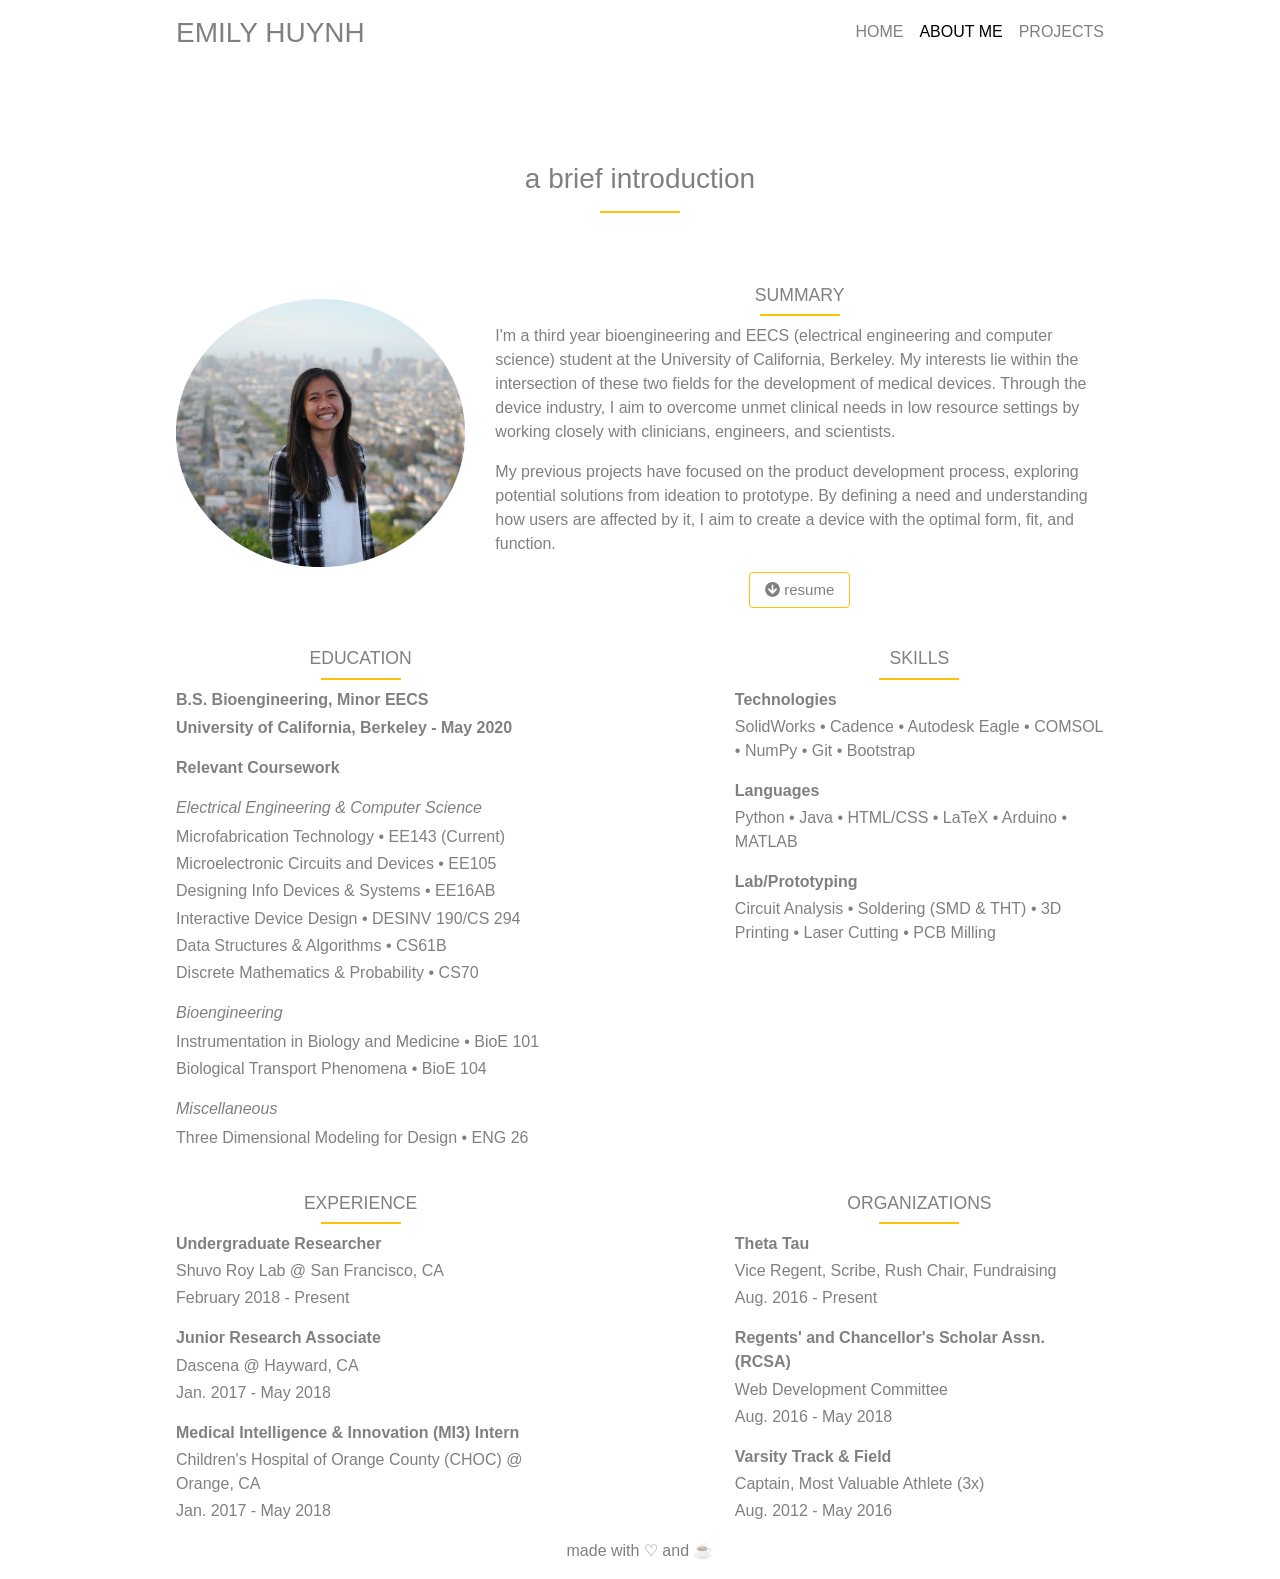
==== about_me.html @ 012b3128 "updating old" ====
<!doctype html>
<html lang="en">
  <head>
    <meta charset="utf-8">
    <meta name="viewport" content="width=device-width, initial-scale=1, shrink-to-fit=no">
    <meta name="description" content="">
    <meta name="author" content="">


    <title>Emily Huynh</title>

    <!-- Bootstrap core CSS -->
    <link href="bootstrap-4.1.1/dist/css/bootstrap.min.css" rel="stylesheet">

    <!-- Custom styles for this template -->
    <link href="cover.css" rel="stylesheet">
  <link rel="stylesheet" href="https://use.fontawesome.com/releases/v5.1.0/css/all.css">
  </head>


  <body class="text-center">

    <div class="cover-container d-flex w-100 h-200 p-3 mx-auto flex-column">
      <header class="masthead mb-auto">
        <div class="inner">
          <h3 class="masthead-brand" style="font-weight:300;" href="./main.html">EMILY HUYNH</h3>
          <nav class="nav nav-masthead justify-content-center">
            <a class="nav-link" href="./main.html">HOME</a>
            <a class="nav-link active" href="./about_me.html">ABOUT ME</a>
            <a class="nav-link" href="./projects.html">PROJECTS</a>
          </nav>
        </div>
      </header>

      <div class="inner">
      <div class= "row align-items-start justify-content-center">
      <h3 style="font-weight:200;"> a brief introduction </h3>
      </div>
      </div>

      <div class="inner">
      <div class="row justify-content-center">
      <hr>
      <h3 style="height: 2em;"> </h3>
      </div>

      <div class="row justify-content-left">
      <div class="col-md-4 align-self-start" style="margin-top:2em;">
      <img src="headshot.png" style="height: 100%; width: 100%;">
      </div>

      <div class="col-md-8 align-self-start">
      <h3 style="font-weight:500; font-size: 1.1em; margin-top:1em;" align="center"> SUMMARY </h3>
      <div align="center"> <hr> </div>
      <p align="left"> I'm a third year bioengineering and EECS (electrical engineering and computer science) student at the University of California, Berkeley. My interests lie within the intersection of these two fields for the development of medical devices. Through the device industry, I aim to overcome unmet clinical needs in low resource settings by working closely with clinicians, engineers, and scientists. </p>

      <p align="left"> My previous projects have focused on the product development process, exploring potential solutions from ideation to prototype. By defining a need and understanding how users are affected by it, I aim to create a device with the optimal form, fit, and function. </p>

      <form method="get" action="resume.pdf">
      <button type="submit" class="btn"><i class="fas fa-arrow-circle-down"></i> resume</button>
      </form>

      </div>


      </div>

      <div class="row align-items-start justify-content-center" style="margin-top: 2.5em;">

      <div class="col-md-5">
      <h3 style="font-weight:500; font-size: 1.1em"> EDUCATION </h3>
      <div align="center"> <hr> </div>
      <p align="left" style="margin-bottom:0.3em; font-size:1em;"> <strong>B.S. Bioengineering, Minor EECS </strong></p>
      <p align="left"> <strong> University of California, Berkeley - May 2020 </strong></p>
      <p align="left"> <strong> Relevant Coursework</strong></p>
      <p align="left" style="margin-bottom:0.3em;"> <i> Electrical Engineering & Computer Science</i>
      <p align="left" style="margin-bottom:0.2em;">  Microfabrication Technology • EE143 (Current)
      <p align="left" style="margin-bottom:0.2em;"> Microelectronic Circuits and Devices • EE105 </p>
      <p align="left" style="margin-bottom:0.2em;"> Designing Info Devices & Systems • EE16AB </p>
      <p align="left" style="margin-bottom:0.2em;">Interactive Device Design • DESINV 190/CS 294 </p>
      <p align="left" style="margin-bottom:0.2em;"> Data Structures & Algorithms • CS61B </p>
      <p align="left"> Discrete Mathematics & Probability • CS70 </p>

      <p align="left" style="margin-bottom:0.3em;"> <i> Bioengineering </i> </p>
      <p align="left" style="margin-bottom:0.2em;"> Instrumentation in Biology and Medicine • BioE 101 </p>
      <p align="left"> Biological Transport Phenomena • BioE 104</p>

      <p align="left" style="margin-bottom:0.3em;"> <i> Miscellaneous </i> </p>
      <p align="left" style="margin-bottom:0.2em;">Three Dimensional Modeling for Design • ENG 26 </p>
      </div>

      <div class="col-md-2">
      </div>

      <div class="col-md-5">
      <h3 style="font-weight:500; font-size: 1.1em"> SKILLS </h3>
      <div align="center"> <hr> </div>

      <p align="left" style="margin-bottom:0.2em;"> <strong> Technologies</strong> </p>
      <p align="left"> SolidWorks • Cadence • Autodesk Eagle • COMSOL • NumPy • Git • Bootstrap</p>

      <p align="left" style="margin-bottom:0.2em;"> <strong> Languages </strong> </p>
      <p align="left"> Python • Java • HTML/CSS • LaTeX • Arduino • MATLAB</p>

      <p align="left" style="margin-bottom: 0.2em;"> <strong> Lab/Prototyping </strong> </p>
      <p align="left"> Circuit Analysis • Soldering (SMD & THT) • 3D Printing • Laser Cutting • PCB Milling</p>
      </div>

      </div>

            <div class="row align-items-start justify-content-center" style="margin-top: 2.5em;">

      <div class="col-md-5">
      <h3 style="font-weight:500; font-size: 1.1em"> EXPERIENCE </h3>
      <div align="center"> <hr> </div>

      <p align="left" style="margin-bottom:0.2em;"> <strong> Undergraduate Researcher</strong> </p>
      <p align="left" style="margin-bottom:0.2em;"> Shuvo Roy Lab @ San Francisco, CA</p>

      <p align="left"> February 2018 - Present</p>


      <p align="left" style="margin-bottom:0.2em;"> <strong> Junior Research Associate</strong> </p>
      <p align="left" style="margin-bottom:0.2em;"> Dascena @ Hayward, CA</p>

      <p align="left" > Jan. 2017 - May 2018</p>


      <p align="left" style="margin-bottom:0.2em;"> <strong> Medical Intelligence & Innovation (MI3) Intern</strong> </p>
      <p align="left" style="margin-bottom:0.2em;"> Children's Hospital of Orange County (CHOC) @ Orange, CA</p>

      <p align="left"> Jan. 2017 - May 2018</p>
      </div>

      <div class="col-md-2">
      </div>

      <div class="col-md-5">
      <h3 style="font-weight:500; font-size: 1.1em"> ORGANIZATIONS </h3>
      <div align="center"> <hr> </div>

      <p align="left" style="margin-bottom:0.2em;"> <strong> Theta Tau</strong> </p>
      <p align="left" style="margin-bottom:0.2em;"> Vice Regent, Scribe, Rush Chair, Fundraising</p>
      <p align="left"> Aug. 2016 - Present</p>

      <p align="left" style="margin-bottom:0.2em;"> <strong> Regents' and Chancellor's Scholar Assn. (RCSA)</strong> </p>
      <p align="left" style="margin-bottom:0.2em;"> Web Development Committee</p>
      <p align="left"> Aug. 2016 - May 2018</p>


      <p align="left" style="margin-bottom:0.2em;"> <strong> Varsity Track & Field</strong> </p>
      <p align="left" style="margin-bottom:0.2em;"> Captain, Most Valuable Athlete (3x)</p>
      <p align="left"> Aug. 2012 - May 2016</p>

      </div>

      </div>

       <footer class="mastfoot mt-auto">
        <div class="inner">
          <p> made with ♡ and ☕ </p>
        </div>
      </footer>
      </div>
    </div>


    <!-- Bootstrap core JavaScript
    ================================================== -->
    <!-- Placed at the end of the document so the pages load faster -->
    <script src="https://code.jquery.com/jquery-3.3.1.slim.min.js" integrity="sha384-q8i/X+965DzO0rT7abK41JStQIAqVgRVzpbzo5smXKp4YfRvH+8abtTE1Pi6jizo" crossorigin="anonymous"></script>
    <script>window.jQuery || document.write('<script src="bootstrap-4.1.1/assets/js/vendor/jquery-slim.min.js"><\/script>')</script>
    <script src="bootstrap-4.1.1/assets/js/vendor/popper.min.js"></script>
    <script src="bootstrap-4.1.1/dist/js/bootstrap.min.js"></script>
  </body>
</html>
---- cover.css ----
/*
 * Globals
 */

/* Links */
a,
a:focus,
a:hover {
  color: #000000;
}

/* Custom default button 
.btn-secondary,
.btn-secondary:hover,
/* .btn-secondary:focus {
  color: #333;
  text-shadow: none; /* Prevent inheritance from `body` */
/*  background-color: #ffffff;
  border: .05rem solid #fff;
 } */


/*
 * Base structure
 */

html,
body {
  height: 100%;
  background-color: #ffffff;
}

body {
  display: -ms-flexbox;
  display: flex;
  color: #808080;
}

.cover-container {
  max-width: 60em;
}

/*
 * Header
 */
.masthead {
  margin-bottom: 7rem!important; /* include !important to override */
  background-color: white;
}


.masthead-brand {
  margin-bottom: 0;
}

hr {
    display: block;
    width: 5em;
    border-top: 2.5px solid rgba(255, 193, 7, 1.0);
    margin: 0.5em 0;
    padding: 0; 
}


.nav-masthead .nav-link {
  padding: .25rem 0;
  font-weight: 300;
  color: #808080;
  background-color: rgba(255, 255, 255, 0.4);
  border-bottom: .05rem solid transparent;
-webkit-transition: all 0.3s ease-in-out 0s;
  transition: all 0.3s ease-in-out 0s;
}

.nav-masthead .nav-link:hover,
.nav-masthead .nav-link:focus {
  border-bottom-color: rgba(255, 193, 7, 1.0)
}

.nav-masthead .nav-link + .nav-link {
  margin-left: 1rem;
}

.nav-masthead .active {
  color: #000000;
  border-bottom-color: #fff;
}

@media (min-width: 48em) {
  .masthead-brand {
    float: left;
  }
  .nav-masthead {
    float: right;
  }
}

.btn {
  background-color: white;
  border: 1px solid rgba(255, 193, 7, 1.0);
  color: #808080;
  padding: 6px 15px;
  cursor: pointer;
  font-size: 15px;
}

/* Darker background on mouse-over */
.btn:hover {
  background-color: rgba(255, 193, 7, 1.0);
  color:#ffffff;
}

/*
 * Cover
 */
.cover {
  padding: 0 1.5rem;
}
.cover .btn-lg {
  padding: .75rem 1.25rem;
  font-weight: 300;
}


/*
 * Footer
 */
.mastfoot {
  color: rgba(0, 0, 0, .5);
}

.mastfoot:hover {
  color: rgba(0, 0, 0, 1);
}
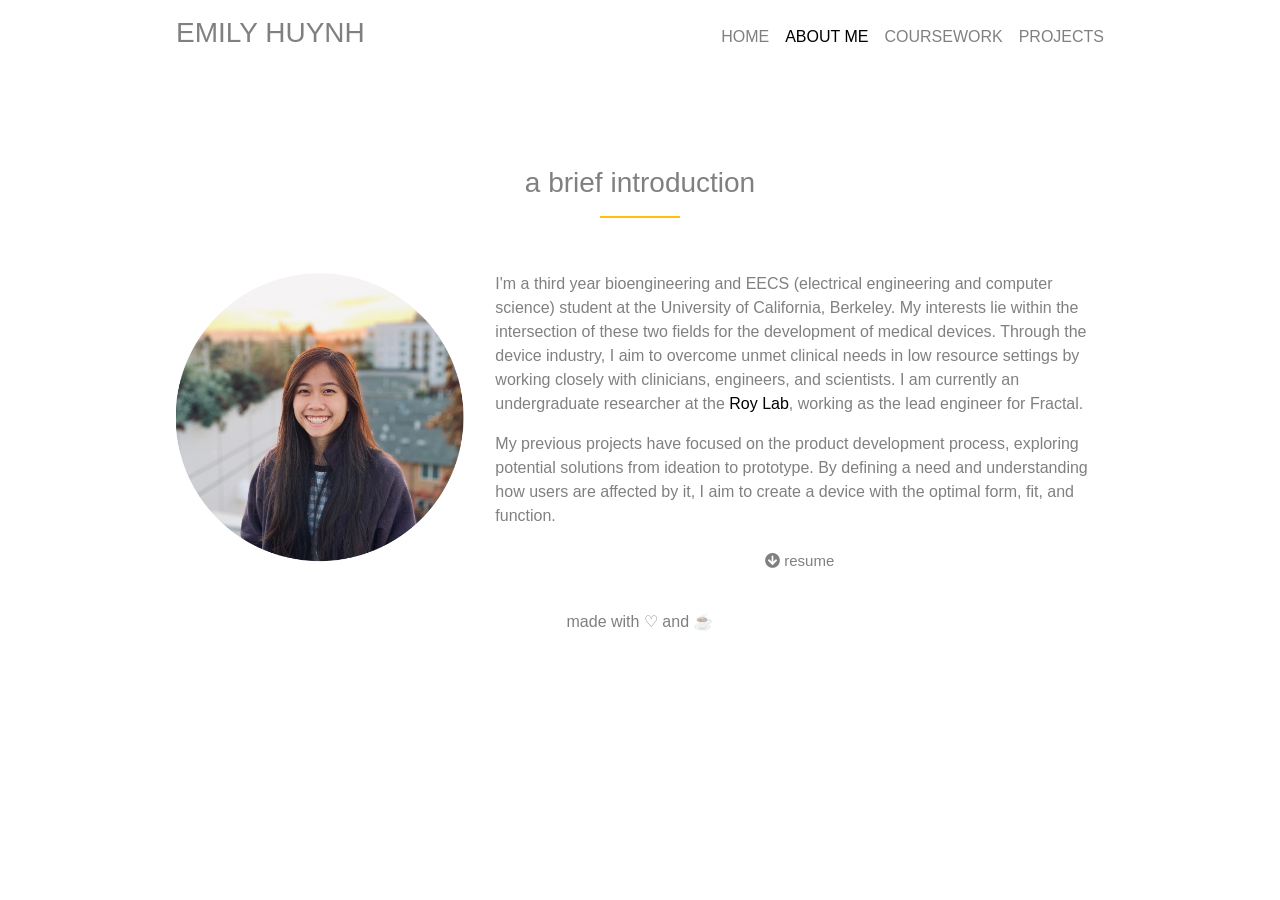
==== commit 7505111d: "update" ====
--- a/about_me.html
+++ b/about_me.html
@@ -25,8 +25,9 @@
         <div class="inner">
           <h3 class="masthead-brand" style="font-weight:300;" href="./main.html">EMILY HUYNH</h3>
           <nav class="nav nav-masthead justify-content-center">
-            <a class="nav-link" href="./main.html">HOME</a>
+            <a class="nav-link" href="./index.html">HOME</a>
             <a class="nav-link active" href="./about_me.html">ABOUT ME</a>
+            <a class="nav-link" href="./courses.html">COURSEWORK</a>
             <a class="nav-link" href="./projects.html">PROJECTS</a>
           </nav>
         </div>
@@ -45,14 +46,12 @@
       </div>
 
       <div class="row justify-content-left">
-      <div class="col-md-4 align-self-start" style="margin-top:2em;">
-      <img src="headshot.png" style="height: 100%; width: 100%;">
+      <div class="col-md-4 align-self-start">
+      <img src="headshot2.png" style="width: 100%;">
       </div>
 
       <div class="col-md-8 align-self-start">
-      <h3 style="font-weight:500; font-size: 1.1em; margin-top:1em;" align="center"> SUMMARY </h3>
-      <div align="center"> <hr> </div>
-      <p align="left"> I'm a third year bioengineering and EECS (electrical engineering and computer science) student at the University of California, Berkeley. My interests lie within the intersection of these two fields for the development of medical devices. Through the device industry, I aim to overcome unmet clinical needs in low resource settings by working closely with clinicians, engineers, and scientists. </p>
+      <p align="left"> I'm a third year bioengineering and EECS (electrical engineering and computer science) student at the University of California, Berkeley. My interests lie within the intersection of these two fields for the development of medical devices. Through the device industry, I aim to overcome unmet clinical needs in low resource settings by working closely with clinicians, engineers, and scientists. I am currently an undergraduate researcher at the <a href="https://pharm.ucsf.edu/roy">Roy Lab</a>, working as the lead engineer for Fractal. </p>
 
       <p align="left"> My previous projects have focused on the product development process, exploring potential solutions from ideation to prototype. By defining a need and understanding how users are affected by it, I aim to create a device with the optimal form, fit, and function. </p>
 
@@ -62,101 +61,7 @@
 
       </div>
 
-
-      </div>
-
-      <div class="row align-items-start justify-content-center" style="margin-top: 2.5em;">
-
-      <div class="col-md-5">
-      <h3 style="font-weight:500; font-size: 1.1em"> EDUCATION </h3>
-      <div align="center"> <hr> </div>
-      <p align="left" style="margin-bottom:0.3em; font-size:1em;"> <strong>B.S. Bioengineering, Minor EECS </strong></p>
-      <p align="left"> <strong> University of California, Berkeley - May 2020 </strong></p>
-      <p align="left"> <strong> Relevant Coursework</strong></p>
-      <p align="left" style="margin-bottom:0.3em;"> <i> Electrical Engineering & Computer Science</i>
-      <p align="left" style="margin-bottom:0.2em;">  Microfabrication Technology • EE143 (Current)
-      <p align="left" style="margin-bottom:0.2em;"> Microelectronic Circuits and Devices • EE105 </p>
-      <p align="left" style="margin-bottom:0.2em;"> Designing Info Devices & Systems • EE16AB </p>
-      <p align="left" style="margin-bottom:0.2em;">Interactive Device Design • DESINV 190/CS 294 </p>
-      <p align="left" style="margin-bottom:0.2em;"> Data Structures & Algorithms • CS61B </p>
-      <p align="left"> Discrete Mathematics & Probability • CS70 </p>
-
-      <p align="left" style="margin-bottom:0.3em;"> <i> Bioengineering </i> </p>
-      <p align="left" style="margin-bottom:0.2em;"> Instrumentation in Biology and Medicine • BioE 101 </p>
-      <p align="left"> Biological Transport Phenomena • BioE 104</p>
-
-      <p align="left" style="margin-bottom:0.3em;"> <i> Miscellaneous </i> </p>
-      <p align="left" style="margin-bottom:0.2em;">Three Dimensional Modeling for Design • ENG 26 </p>
-      </div>
-
-      <div class="col-md-2">
-      </div>
-
-      <div class="col-md-5">
-      <h3 style="font-weight:500; font-size: 1.1em"> SKILLS </h3>
-      <div align="center"> <hr> </div>
-
-      <p align="left" style="margin-bottom:0.2em;"> <strong> Technologies</strong> </p>
-      <p align="left"> SolidWorks • Cadence • Autodesk Eagle • COMSOL • NumPy • Git • Bootstrap</p>
-
-      <p align="left" style="margin-bottom:0.2em;"> <strong> Languages </strong> </p>
-      <p align="left"> Python • Java • HTML/CSS • LaTeX • Arduino • MATLAB</p>
-
-      <p align="left" style="margin-bottom: 0.2em;"> <strong> Lab/Prototyping </strong> </p>
-      <p align="left"> Circuit Analysis • Soldering (SMD & THT) • 3D Printing • Laser Cutting • PCB Milling</p>
-      </div>
-
-      </div>
-
-            <div class="row align-items-start justify-content-center" style="margin-top: 2.5em;">
-
-      <div class="col-md-5">
-      <h3 style="font-weight:500; font-size: 1.1em"> EXPERIENCE </h3>
-      <div align="center"> <hr> </div>
-
-      <p align="left" style="margin-bottom:0.2em;"> <strong> Undergraduate Researcher</strong> </p>
-      <p align="left" style="margin-bottom:0.2em;"> Shuvo Roy Lab @ San Francisco, CA</p>
-
-      <p align="left"> February 2018 - Present</p>
-
-
-      <p align="left" style="margin-bottom:0.2em;"> <strong> Junior Research Associate</strong> </p>
-      <p align="left" style="margin-bottom:0.2em;"> Dascena @ Hayward, CA</p>
-
-      <p align="left" > Jan. 2017 - May 2018</p>
-
-
-      <p align="left" style="margin-bottom:0.2em;"> <strong> Medical Intelligence & Innovation (MI3) Intern</strong> </p>
-      <p align="left" style="margin-bottom:0.2em;"> Children's Hospital of Orange County (CHOC) @ Orange, CA</p>
-
-      <p align="left"> Jan. 2017 - May 2018</p>
-      </div>
-
-      <div class="col-md-2">
-      </div>
-
-      <div class="col-md-5">
-      <h3 style="font-weight:500; font-size: 1.1em"> ORGANIZATIONS </h3>
-      <div align="center"> <hr> </div>
-
-      <p align="left" style="margin-bottom:0.2em;"> <strong> Theta Tau</strong> </p>
-      <p align="left" style="margin-bottom:0.2em;"> Vice Regent, Scribe, Rush Chair, Fundraising</p>
-      <p align="left"> Aug. 2016 - Present</p>
-
-      <p align="left" style="margin-bottom:0.2em;"> <strong> Regents' and Chancellor's Scholar Assn. (RCSA)</strong> </p>
-      <p align="left" style="margin-bottom:0.2em;"> Web Development Committee</p>
-      <p align="left"> Aug. 2016 - May 2018</p>
-
-
-      <p align="left" style="margin-bottom:0.2em;"> <strong> Varsity Track & Field</strong> </p>
-      <p align="left" style="margin-bottom:0.2em;"> Captain, Most Valuable Athlete (3x)</p>
-      <p align="left"> Aug. 2012 - May 2016</p>
-
-      </div>
-
-      </div>
-
-       <footer class="mastfoot mt-auto">
+       <footer class="mastfoot">
         <div class="inner">
           <p> made with ♡ and ☕ </p>
         </div>
--- a/cover.css
+++ b/cover.css
@@ -61,6 +61,23 @@
     padding: 0; 
 }
 
+/* PROJECTS STUFF */
+.hr1 {
+    margin-top: 20px;
+    margin-bottom: 20px;
+    border: 0;
+    border-top: 1px solid grey;
+    opacity: 0.4;
+    width: 85%;
+    text-align: center;
+}
+
+.center-block {
+   margin-left:auto;
+   margin-right:auto;
+   display:block;
+}
+
 
 .nav-masthead .nav-link {
   padding: .25rem 0;
@@ -70,6 +87,10 @@
   border-bottom: .05rem solid transparent;
 -webkit-transition: all 0.3s ease-in-out 0s;
   transition: all 0.3s ease-in-out 0s;
+}
+
+.nav {
+  margin-top: 5px;
 }
 
 .nav-masthead .nav-link:hover,
@@ -97,7 +118,7 @@
 
 .btn {
   background-color: white;
-  border: 1px solid rgba(255, 193, 7, 1.0);
+  border: none;
   color: #808080;
   padding: 6px 15px;
   cursor: pointer;
@@ -106,8 +127,8 @@
 
 /* Darker background on mouse-over */
 .btn:hover {
-  background-color: rgba(255, 193, 7, 1.0);
-  color:#ffffff;
+  background-color: white;
+  color:#ffc107;
 }
 
 /*
@@ -125,8 +146,13 @@
 /*
  * Footer
  */
+
 .mastfoot {
   color: rgba(0, 0, 0, .5);
+  text-align: center;
+  margin-top: 2em;
+  margin-left: auto;
+  margin-right: auto;
 }
 
 .mastfoot:hover {
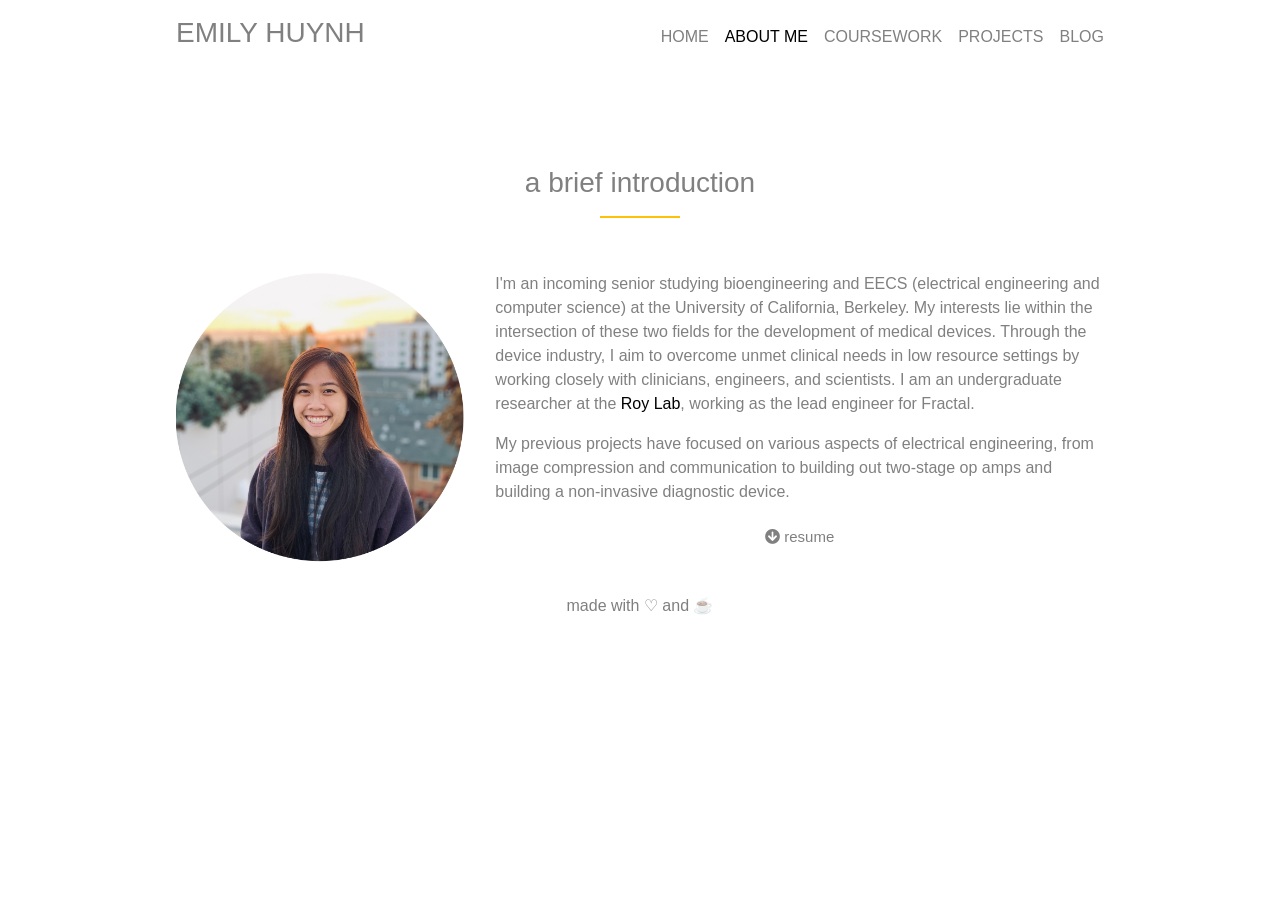
==== commit e59de2bc: "added blog" ====
--- a/about_me.html
+++ b/about_me.html
@@ -29,6 +29,7 @@
             <a class="nav-link active" href="./about_me.html">ABOUT ME</a>
             <a class="nav-link" href="./courses.html">COURSEWORK</a>
             <a class="nav-link" href="./projects.html">PROJECTS</a>
+            <a class="nav-link" href="./blog.html">BLOG</a>
           </nav>
         </div>
       </header>
@@ -51,9 +52,9 @@
       </div>
 
       <div class="col-md-8 align-self-start">
-      <p align="left"> I'm a third year bioengineering and EECS (electrical engineering and computer science) student at the University of California, Berkeley. My interests lie within the intersection of these two fields for the development of medical devices. Through the device industry, I aim to overcome unmet clinical needs in low resource settings by working closely with clinicians, engineers, and scientists. I am currently an undergraduate researcher at the <a href="https://pharm.ucsf.edu/roy">Roy Lab</a>, working as the lead engineer for Fractal. </p>
+      <p align="left"> I'm an incoming senior studying bioengineering and EECS (electrical engineering and computer science) at the University of California, Berkeley. My interests lie within the intersection of these two fields for the development of medical devices. Through the device industry, I aim to overcome unmet clinical needs in low resource settings by working closely with clinicians, engineers, and scientists. I am an undergraduate researcher at the <a href="https://pharm.ucsf.edu/roy">Roy Lab</a>, working as the lead engineer for Fractal. </p>
 
-      <p align="left"> My previous projects have focused on the product development process, exploring potential solutions from ideation to prototype. By defining a need and understanding how users are affected by it, I aim to create a device with the optimal form, fit, and function. </p>
+      <p align="left"> My previous projects have focused on various aspects of electrical engineering, from image compression and communication to building out two-stage op amps and building a non-invasive diagnostic device.  </p>
 
       <form method="get" action="resume.pdf">
       <button type="submit" class="btn"><i class="fas fa-arrow-circle-down"></i> resume</button>
--- a/cover.css
+++ b/cover.css
@@ -158,3 +158,72 @@
 .mastfoot:hover {
   color: rgba(0, 0, 0, 1);
 }
+
+
+/* Header/Blog Title */
+.header {
+  padding: 30px;
+  font-size: 40px;
+  text-align: center;
+  background: #ffffff;
+}
+
+/* Create two unequal columns that floats next to each other */
+/* Left column */
+.leftcolumn { 
+  color: white;
+  width: 100%;
+}
+
+/* Fake image */
+.fakeimg {
+  background-color: #aaa;
+  width: 100%;
+  padding: 20px;
+}
+
+/* Add a card effect for articles */
+.card {
+  text-align:justify;
+  color:rgba(0,0,0,0.5);
+  padding: 20px;
+  margin-top: 20px;
+}
+
+.center {
+  display: block;
+  margin-left: auto;
+  margin-right: auto;
+  width: 50%;
+}
+
+.card:hover {
+  text-align:justify;
+  color:rgba(0,0,0,1);
+  padding: 20px;
+  margin-top: 20px;
+}
+
+/* Clear floats after the columns */
+.row:after {
+  content: "";
+  display: table;
+  clear: both;
+}
+
+/* Footer */
+.footer {
+  padding: 20px;
+  text-align: center;
+  background: #ffffff;
+  margin-top: 20px;
+}
+
+/* Responsive layout - when the screen is less than 800px wide, make the two columns stack on top of each other instead of next to each other */
+@media screen and (max-width: 800px) {
+  .leftcolumn, .rightcolumn { 
+    width: 100%;
+    padding: 0;
+    background-color: #ffffff;
+  }
+}
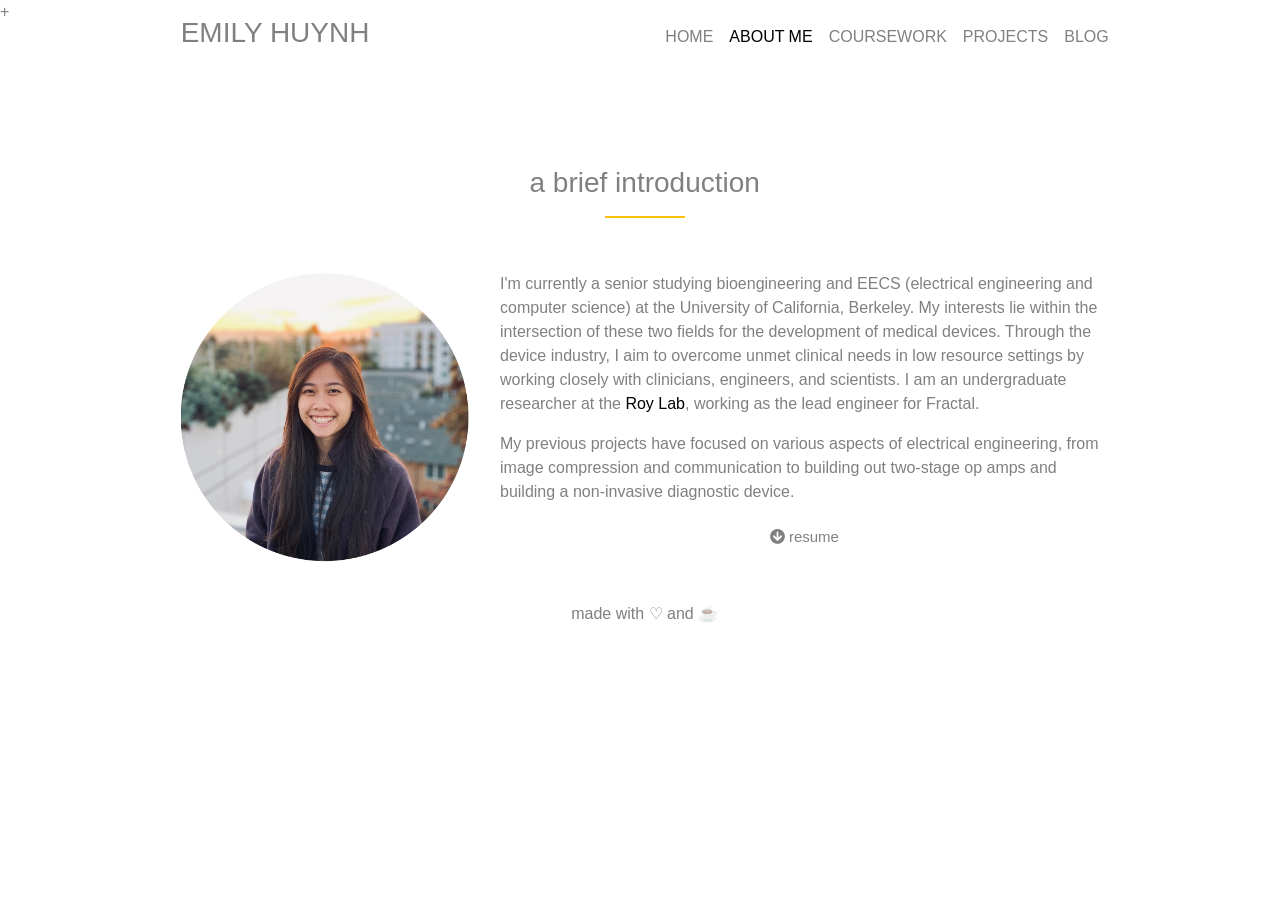
==== commit e0e1a98a: "updates" ====
--- a/about_me.html
+++ b/about_me.html
@@ -1,4 +1,4 @@
-<!doctype html>
++<!doctype html>
 <html lang="en">
   <head>
     <meta charset="utf-8">
@@ -52,7 +52,7 @@
       </div>
 
       <div class="col-md-8 align-self-start">
-      <p align="left"> I'm an incoming senior studying bioengineering and EECS (electrical engineering and computer science) at the University of California, Berkeley. My interests lie within the intersection of these two fields for the development of medical devices. Through the device industry, I aim to overcome unmet clinical needs in low resource settings by working closely with clinicians, engineers, and scientists. I am an undergraduate researcher at the <a href="https://pharm.ucsf.edu/roy">Roy Lab</a>, working as the lead engineer for Fractal. </p>
+      <p align="left"> I'm currently a senior studying bioengineering and EECS (electrical engineering and computer science) at the University of California, Berkeley. My interests lie within the intersection of these two fields for the development of medical devices. Through the device industry, I aim to overcome unmet clinical needs in low resource settings by working closely with clinicians, engineers, and scientists. I am an undergraduate researcher at the <a href="https://pharm.ucsf.edu/roy">Roy Lab</a>, working as the lead engineer for Fractal. </p>
 
       <p align="left"> My previous projects have focused on various aspects of electrical engineering, from image compression and communication to building out two-stage op amps and building a non-invasive diagnostic device.  </p>
 
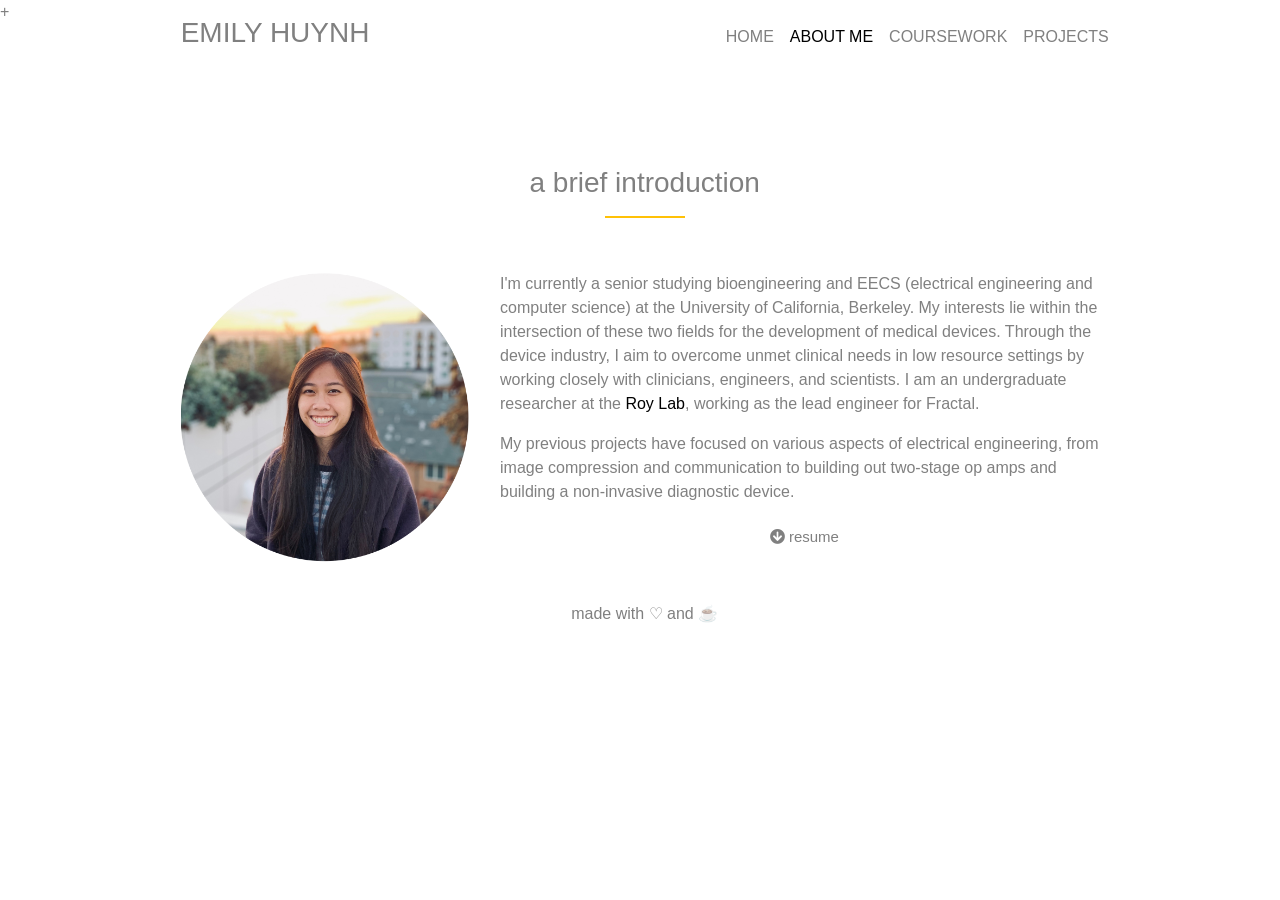
==== commit 5f88a583: "remove blog" ====
--- a/about_me.html
+++ b/about_me.html
@@ -29,7 +29,6 @@
             <a class="nav-link active" href="./about_me.html">ABOUT ME</a>
             <a class="nav-link" href="./courses.html">COURSEWORK</a>
             <a class="nav-link" href="./projects.html">PROJECTS</a>
-            <a class="nav-link" href="./blog.html">BLOG</a>
           </nav>
         </div>
       </header>
